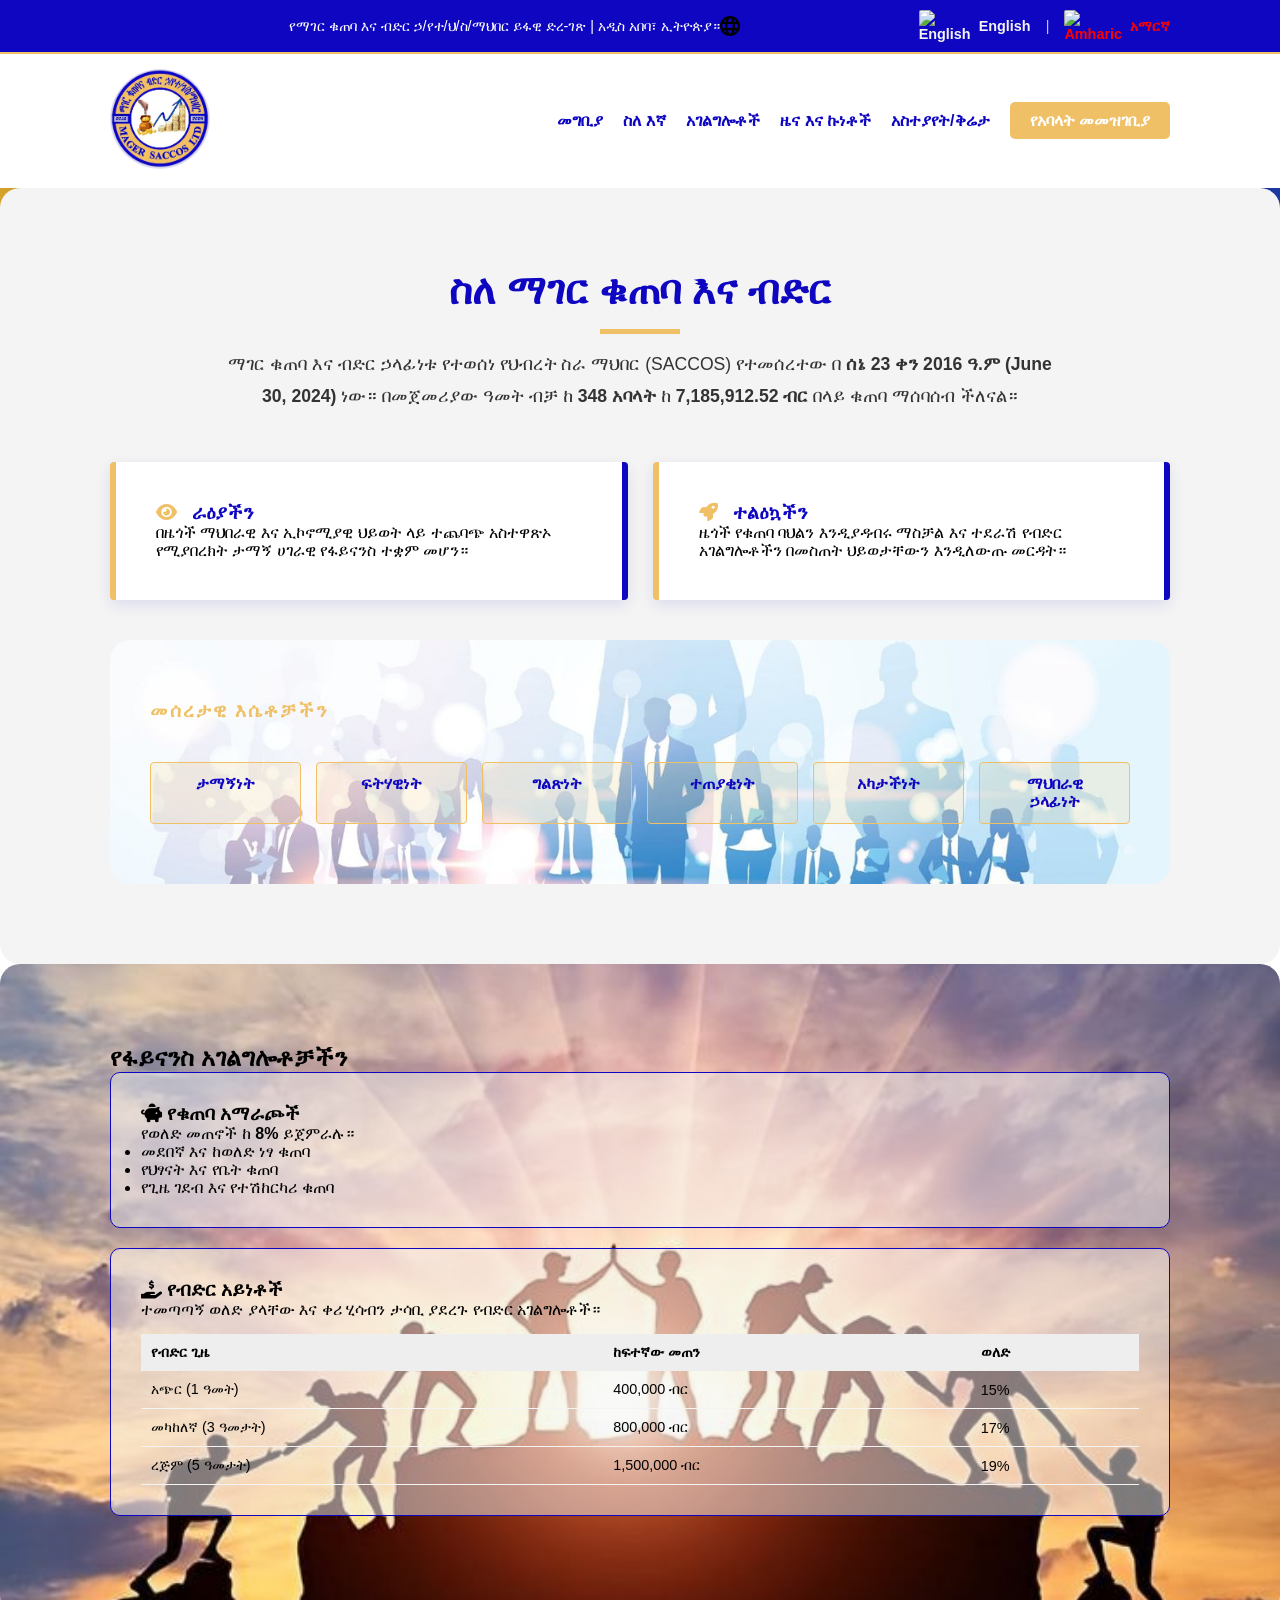
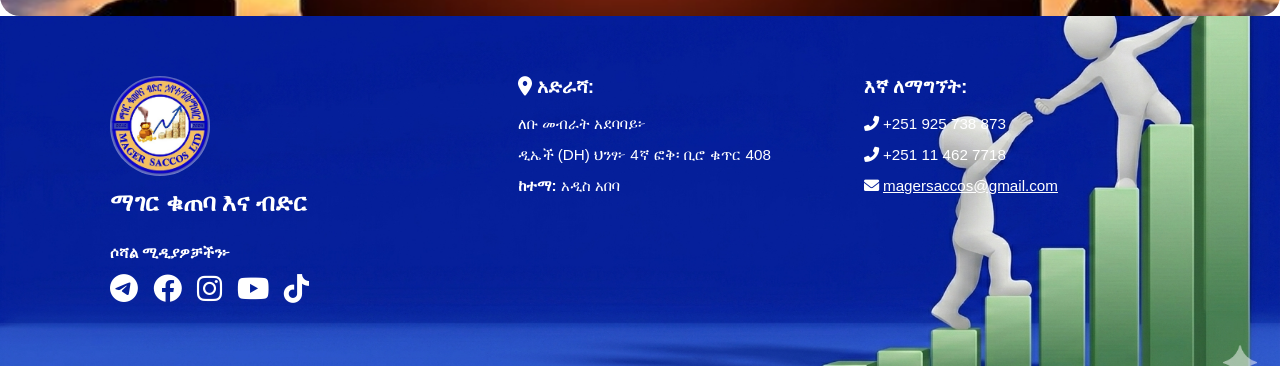
==== about-am.html @ b5c6ce83 "Add Amharic pages and language switcher Add localized Amharic site pages (index-am.html, about-am.ht" ====
<!DOCTYPE html>
<html lang="am" dir="ltr">
<head>
    <meta charset="UTF-8">
    <meta name="viewport" content="width=device-width, initial-scale=1.0">
    <title>ማገር ቁጠባ እና ብድር | የፋይናንስ እድገት</title>
    <link rel="stylesheet" href="style.css">
    <link rel="stylesheet" href="about-us.css">
    <link rel="stylesheet" href="https://cdnjs.cloudflare.com/ajax/libs/font-awesome/6.0.0/css/all.min.css">
</head>
<body>

    <header class="top-bar">
        <div class="container flex-between">
            <p id="top-text">የማገር ቁጠባ እና ብድር ኃ/የተ/ህ/ስ/ማህበር ይፋዊ ድረ-ገጽ | አዲስ አበባ፣ ኢትዮጵያ። 
                <svg fill="#000000" width="20px" height="20px" viewBox="0 0 512 512" id="_x30_1" version="1.1" xml:space="preserve" xmlns="http://www.w3.org/2000/svg" xmlns:xlink="http://www.w3.org/1999/xlink">
                    <path d="M256,0C114.615,0,0,114.615,0,256s114.615,256,256,256s256-114.615,256-256S397.385,0,256,0z M418.275,146h-46.667 c-5.365-22.513-12.324-43.213-20.587-61.514c15.786,8.776,30.449,19.797,43.572,32.921C403.463,126.277,411.367,135.854,418.275,146 z M452,256c0,17.108-2.191,33.877-6.414,50h-64.034c1.601-16.172,2.448-32.887,2.448-50s-0.847-33.828-2.448-50h64.034 C449.809,222.123,452,238.892,452,256z M256,452c-5.2,0-21.048-10.221-36.844-41.813c-6.543-13.087-12.158-27.994-16.752-44.187 h107.191c-4.594,16.192-10.208,31.1-16.752,44.187C277.048,441.779,261.2,452,256,452z M190.813,306 c-1.847-16.247-2.813-33.029-2.813-50s0.966-33.753,2.813-50h130.374c1.847,16.247,2.813,33.029,2.813,50s-0.966,33.753-2.813,50 H190.813z M60,256c0-17.108,2.191-33.877,6.414-50h64.034c-1.601,16.172-2.448,32.887-2.448,50s0.847,33.828,2.448,50H66.414 C62.191,289.877,60,273.108,60,256z M256,60c5.2,0,21.048,10.221,36.844,41.813c6.543,13.087,12.158,27.994,16.752,44.187H202.404 c4.594-16.192,10.208-31.1,16.752-44.187C234.952,70.221,250.8,60,256,60z M160.979,84.486c-8.264,18.301-15.222,39-20.587,61.514 H93.725c6.909-10.146,14.812-19.723,23.682-28.593C130.531,104.283,145.193,93.262,160.979,84.486z M93.725,366h46.667 c5.365,22.513,12.324,43.213,20.587,61.514c-15.786-8.776-30.449-19.797-43.572-32.921C108.537,385.723,100.633,376.146,93.725,366z  M351.021,427.514c8.264-18.301,15.222-39,20.587-61.514h46.667c-6.909,10.146-14.812,19.723-23.682,28.593 C381.469,407.717,366.807,418.738,351.021,427.514z"/>
                </svg>
            </p>
            <div class="lang-options">
                <a href="index.html" class="lang-btn" id="lang-en">
                    <img src="https://flagcdn.com/w20/gb.png" alt="English"> English
                </a>
                <span class="divider">|</span>
                <a href="index-am.html" class="lang-btn active" id="lang-am">
                    <img src="https://flagcdn.com/w20/et.png" alt="Amharic"> አማርኛ
                </a>
            </div>
        </div>
    </header>

    <nav class="main-nav">
        <div class="container flex-between">
            <div class="logo-area">
                <div class="logo-circle">
                    <img src="image/logo.png" alt="ማገር ሎጎ" id="Logo">
                </div>
            </div>

            <div class="menu-toggle" id="mobile-menu">
                <span class="bar"></span>
                <span class="bar"></span>
                <span class="bar"></span>
            </div>

            <ul class="nav-links" id="nav-list">
                <li><a href="index-am.html">መግቢያ</a></li>
                <li><a href="about-am.html" class="active">ስለ እኛ</a></li>
                <li><a href="services-am.html">አገልግሎቶች</a></li>
                <li><a href="news-am.html">ዜና እና ኩነቶች</a></li>
                <li><a href="contact-am.html">አስተያየት/ቅሬታ</a></li>
                <li><a href="#" class="btn-member">የአባላት መመዝገቢያ</a></li>
            </ul>
        </div>
    </nav>

    <section id="about" class="about-section">
        <div class="container">
            <h2>ስለ ማገር ቁጠባ እና ብድር</h2>
            <p class="intro-text">
                ማገር ቁጠባ እና ብድር ኃላፊነቱ የተወሰነ የህብረት ስራ ማህበር (SACCOS) የተመሰረተው በ <strong>ሰኔ 23 ቀን 2016 ዓ.ም (June 30, 2024)</strong> ነው። 
                በመጀመሪያው ዓመት ብቻ ከ <strong>348 አባላት</strong> ከ <strong>7,185,912.52 ብር</strong> በላይ ቁጠባ ማሰባሰብ ችለናል።
            </p>

            <div class="mission-vision-grid">
                <div class="card">
                    <h3><i class="fas fa-eye"></i> ራዕያችን</h3>
                    <p>በዜጎች ማህበራዊ እና ኢኮኖሚያዊ ህይወት ላይ ተጨባጭ አስተዋጽኦ የሚያበረክት ታማኝ ሀገራዊ የፋይናንስ ተቋም መሆን።</p>
                </div>
                <div class="card">
                    <h3><i class="fas fa-rocket"></i> ተልዕኳችን</h3>
                    <p>ዜጎች የቁጠባ ባህልን እንዲያዳብሩ ማስቻል እና ተደራሽ የብድር አገልግሎቶችን በመስጠት ህይወታቸውን እንዲለውጡ መርዳት።</p>
                </div>
            </div>

            <div class="values-section" id="value-section">
                <h3>መሰረታዊ እሴቶቻችን</h3>
                <ul class="values-list">
                    <li>ታማኝነት</li>
                    <li>ፍትሃዊነት</li>
                    <li>ግልጽነት</li>
                    <li>ተጠያቂነት</li>
                    <li>አካታችነት</li>
                    <li>ማህበራዊ ኃላፊነት</li>
                </ul>
            </div>
        </div>
    </section>

    <section id="services" class="services-section">
        <div class="container">
            <h2>የፋይናንስ አገልግሎቶቻችን</h2>
            
            <div class="services-grid">
                <div class="service-box">
                    <h3><i class="fas fa-piggy-bank"></i> የቁጠባ አማራጮች</h3>
                    <p>የወለድ መጠኖች ከ <strong>8%</strong> ይጀምራሉ።</p>
                    <ul>
                        <li>መደበኛ እና ከወለድ ነፃ ቁጠባ</li>
                        <li>የህፃናት እና የቤት ቁጠባ</li>
                        <li>የጊዜ ገደብ እና የተሽከርካሪ ቁጠባ</li>
                    </ul>
                </div>

                <div class="service-box">
                    <h3><i class="fas fa-hand-holding-usd"></i> የብድር አይነቶች</h3>
                    <p>ተመጣጣኝ ወለድ ያላቸው እና ቀሪ ሂሳብን ታሳቢ ያደረጉ የብድር አገልግሎቶች።</p>
                    <table class="data-table">
                        <thead>
                            <tr>
                                <th>የብድር ጊዜ</th>
                                <th>ከፍተኛው መጠን</th>
                                <th>ወለድ</th>
                            </tr>
                        </thead>
                        <tbody>
                            <tr>
                                <td>አጭር (1 ዓመት)</td>
                                <td>400,000 ብር</td>
                                <td>15%</td>
                            </tr>
                            <tr>
                                <td>መካከለኛ (3 ዓመታት)</td>
                                <td>800,000 ብር</td>
                                <td>17%</td>
                            </tr>
                            <tr>
                                <td>ረጅም (5 ዓመታት)</td>
                                <td>1,500,000 ብር</td>
                                <td>19%</td>
                            </tr>
                        </tbody>
                    </table>
                </div>
            </div>
        </div>
    </section>

    <footer>
        <div class="container footer-grid">
            <div class="footer-col">
                <div class="footer-logo">
                    <img src="image/logo.png" alt="ማገር ሎጎ" id="Logo">
                    <h2>ማገር ቁጠባ እና ብድር</h2>
                </div>
                <div class="social-section">
                    <p>ሶሻል ሚዲያዎቻችን፦</p>
                    <div class="social-icons">
                        <a href="https://t.me/+VxXQ9yYb3TE3YzY0" target="_blank"><i class="fab fa-telegram"></i></a>
                        <a href="https://www.facebook.com/profile.php?id=61562286540278" target="_blank"><i class="fab fa-facebook"></i></a>
                        <a href="https://www.instagram.com/magersaccos?igsh=YnloejNraW9odzdj" target="_blank"><i class="fab fa-instagram"></i></a>
                        <a href="https://www.youtube.com/@MagerSaccos" target="_blank"><i class="fab fa-youtube"></i></a>
                        <a href="https://www.tiktok.com/@magersaccos" target="_blank"><i class="fab fa-tiktok"></i></a>
                    </div>
                </div>
            </div>

            <div class="footer-col">
                <h3><i class="fas fa-map-marker-alt"></i> አድራሻ:</h3>
                <p>ለቡ መብራት አደባባይ፦</p>
                <p>ዲኤች (DH) ህንፃ፦ 4ኛ ፎቅ፡ ቢሮ ቁጥር 408</p>
                <p><strong>ከተማ:</strong> አዲስ አበባ</p>
            </div>

            <div class="footer-col">
                <h3>እኛ ለማግኘት:</h3>
                <p><i class="fas fa-phone-alt"></i><a href="tel:+251925738873" style="text-decoration: none;"> +251 925 738 873</a></p>
                <p><i class="fas fa-phone-alt"></i> <a href="tel:+251114627718" style="text-decoration: none;"> +251 11 462 7718</a></p>
                <p><i class="fas fa-envelope"></i> <a href="mailto:magersaccos@gmail.com" target="_blank">magersaccos@gmail.com</a></p>
            </div>
        </div>
    </footer>
    <script src="script.js"></script>
</body>
</html>
---- style.css ----
:root {
    --primary-blue: #0e06c1 ;
    --accent-gold: #f0c067 ;
    --light-bg: #f4f4f4;
    --text-dark: #333;
}

* {
    margin: 0;
    padding: 0;
    box-sizing: border-box;
    font-family: 'Segoe UI', Tahoma, Geneva, Verdana, sans-serif;
}
#top-text {
    font-size: 0.9rem;
    color: white;
    align-items: center;
    justify-content: center;
    display: flex;
    width: 100%;
}
.language-switcher {
    background-color:var(--primary-blue); /* Light background to stay subtle */
    padding: 0;
    border-bottom: 2px solid var(--primary-blue);
}

.lang-options {
    display: flex;
    justify-content: flex-end; /* Keeps it on the top right */
    align-items: center;
    gap: 15px;
}

.lang-btn {
    text-decoration: none;
    color: var(--light-bg);
    font-weight: 800; /* Extra bold as requested */
    font-size: 0.9rem;
    display: flex;
    align-items: center;
    gap: 8px;
    transition: color 0.3s ease;
}

.lang-btn img {
    border-radius: 2px;
}

.lang-btn:hover {
    color: var(--accent-gold);
}

.lang-btn.active {
    color: red; /* Highlight the current language */);
    pointer-events: none; /* Disable clicking the current language */
}

.divider {
    color: #ccc;
    font-weight: 400;
}

/* Mobile responsive - center it on small screens */
@media (max-width: 768px) {
    .lang-options {
        justify-content: center;
    }
}
#Logo {
    width: 100px;
    height: 100px;
    object-fit: cover;
    border-radius: 50%;
}
.container {
    max-width: 1100px;
    margin: 0 auto;
    padding: 0 20px;
}

.flex-between {
    display: flex;
    justify-content: space-between;
    align-items: center;
}

/* Top Bar */
.top-bar {
    background-color: var(--primary-blue);
    color: white;
    padding: 10px 0;
    font-size: 0.9rem;
    border-bottom: 2px solid var(--accent-gold);
    width: 100%;
}

/* Navigation */
.main-nav {
    background: white;
    padding: 15px 0;
    position: relative;
}

.nav-links {
    display: flex;
    list-style: none;
    align-items: center;
}

.nav-links li {
    margin-left: 20px;
}

.nav-links a {
    text-decoration: none;
    color: var(--primary-blue);
    font-weight: 600;
}
.nav-links a:hover {
    color: var(--accent-gold);
    border-bottom: 2px solid var(--accent-gold);
}

.btn-member {
    background-color: var(--accent-gold);
    padding: 10px 20px;
    border-radius: 5px;
    color: white !important;
}
/* Mobile Menu Toggle Styling */
.menu-toggle {
    display: none; /* Hidden on desktop */
    flex-direction: column;
    cursor: pointer;
}

.bar {
    width: 25px;
    height: 3px;
    background-color: var(--primary-blue);
    margin: 3px 0;
    transition: 0.4s;
}

/* Mobile Responsive Styles (Phones/Tablets) */
@media screen and (max-width: 768px) {
    .menu-toggle {
        display: flex;
        z-index: 100;
    }

    .nav-links {
        position: absolute;
        top: 100%;
        right: -100%; /* Hidden off-screen by default */
        flex-direction: column;
        background: white;
        width: 100%;
        text-align: center;
        transition: 0.3s;
        box-shadow: 0 10px 10px rgba(0,0,0,0.1);
        padding: 20px 0;
    }

    .nav-links.active {
        right: 0; /* Slide in when active */
    }

    .nav-links li {
        margin: 15px 0;
    }
}


.hero {
    background:
                url("image/top-header\ img.jpg");
    background-size: cover;
    background-position: center;
    padding: 100px 0;
}

.hero-content h1 {
    font-size: 2.5rem;
    color: var(--accent-gold);
    margin-bottom: 20px;
}

.hero-content h1 span {
    color: var(--primary-blue);
}

/* Common Buttons */
.btn-primary {
    display: inline-block;
    background-color: var(--primary-blue);
    color: white;
    padding: 12px 25px;
    text-decoration: none;
    border-radius: 5px;
    font-weight: bold;
    margin-top: 15px;
}

/* Main Grid */
.content-grid {
    display: grid;
    grid-template-columns: 1fr 1fr;
    gap: 50px;
    padding: 60px 20px;
}

.content-left h2, .content-right h2 {
    color: black;
    margin-bottom: 20px;
    border-bottom: 2px solid var(--accent-gold);
    display: inline-block;
}

.content-left p, .content-left ul {
    margin-bottom: 20px;
    line-height: 1.6;
    color: #555;
}

/* Service Items */
.service-item {
    display: flex;
    margin-bottom: 25px;
}

.service-item i {
    font-size: 2rem;
    color: var(--primary-blue);
    margin-right: 20px;
}

.service-item h4 {
    color: var(--primary-blue);
    margin-bottom: 5px;
}

/* Footer */
footer {
    background-image: url(image/desktop-fotter-img.png); /* The specific royal blue from your image */
    background-size: cover; /* Ensures the image covers the entire footer area */
    background-position: center; /* Centers the image */
    background-repeat: no-repeat;
    color: white;
    padding: 60px 0;
    font-size: 0.95rem;
}

.footer-grid {
    display: grid;
    grid-template-columns: 1.2fr 1fr 1fr; /* Adjusts column widths */
    gap: 40px;
    align-items: start;
}

/* Brand & Logo Section */
.footer-logo img {
    width: 100px; /* Adjust based on your logo size */
    margin-bottom: 10px;
}

.footer-logo h2 {
    font-size: 1.5rem;
    margin-bottom: 25px;
    font-weight: bold;
}

/* Social Icons */
.social-section p {
    margin-bottom: 10px;
    font-weight: bold;
}

.social-icons {
    display: flex;
    gap: 15px;
}

.social-icons a {
    color: white;
    font-size: 1.8rem; /* Large icons like the image */
    text-decoration: none;
    transition: transform 0.2s;
}

.social-icons a:hover {
    transform: scale(1.1);
    color: #d4a017;
}

/* General Column Styling */
.footer-col h3 {
    margin-bottom: 15px;
    font-size: 1.2rem;
    font-weight: bold;
}

.footer-col p {
    margin-bottom: 8px;
    line-height: 1.5;
}

.footer-col a {
    color: white;
    text-decoration: underline;
}

/* Responsive Footer */
@media (max-width: 768px) {
    .footer-grid {
        grid-template-columns: 1fr; /* Stack columns on mobile */
        text-align: center;
    }
    
    .social-icons {
        justify-content: center;
    }
}
---- about-us.css ----
:root {
    --primary-blue: #0e06c1;
    --accent-gold: #f0c067;
    --light-bg: #f4f4f4;
    --text-dark: #333;
}

body {
    background-image: url(image/test2.png);
    background-size: cover;
    background-attachment: fixed;
    background-position: center;
    font-weight: 500;
}

/* Section Containers */
.about-section, 
.services-section {
    padding: 80px 0;
    background: var(--light-bg);
    border-radius: 20px;
}

#services {
    background-image: url(image/test3.jfif);
    background-size: cover;
    background-position: center;
}

/* Typography & Headings */
.about-section h2 {
    text-align: center;
    color: var(--primary-blue);
    font-size: 2.5rem;
    font-weight: 800;
}

.about-section h2::after {
    content: '';
    display: block;
    width: 80px;
    height: 5px;
    background: var(--accent-gold);
    margin: 15px auto;
}

.intro-text {
    font-size: 1.1rem;
    line-height: 1.8;
    color: var(--text-dark);
    text-align: center;
    max-width: 850px;
    margin: 0 auto 50px;
}

/* Mission & Vision Grid */
.mission-vision-grid {
    display: grid;
    grid-template-columns: 1fr 1fr;
    gap: 25px;
    margin-bottom: 40px;
}

.card {
    background: white;
    padding: 40px;
    border-right: 6px solid var(--primary-blue);
    border-left: 6px solid var(--accent-gold);
    border-radius: 4px;
    box-shadow: 0 5px 15px rgba(14, 6, 193, 0.1);
}

.card h3 {
    color: var(--primary-blue);
}

.card i {
    color: var(--accent-gold);
    margin-right: 10px;
}

/* Values Section */
#value-section {
    background-image: url(image/top-header\ img.jpg);
    background-size: cover;
    background-position: center;
    padding: 60px 40px;
    border-radius: 20px;
    color: white;
}

.values-section {
    background: var(--primary-blue);
    padding: 60px 40px;
    border-radius: 20px;
    color: var(--primary-blue);
    margin-top: 40px;
}

.values-section h3 {
    color: var(--accent-gold);
    text-transform: uppercase;
    letter-spacing: 2px;
    margin-bottom: 40px;
}

.values-list {
    display: grid;
    grid-template-columns: repeat(auto-fit, minmax(150px, 1fr));
    list-style: none;
    gap: 15px;
    text-align: center;
    margin-top: 20px;
}

.values-list li {
    background: rgba(240, 192, 103, 0.15);
    border: 1px solid var(--accent-gold);
    color: var(--primary-blue);
    text-decoration: solid;
    padding: 12px 25px;
    border-radius: 4px;
    font-weight: 600;
}

.values-list li:hover {
    background: var(--accent-gold);
    color: var(--brand-blue);
}

/* Service Boxes & Tables */
.service-box {
    /* Use rgba: (red, green, blue, alpha) */
    /* 244, 244, 244 is the RGB for your --light-bg (#f4f4f4) */
    background: rgba(244, 244, 244, 0.5); 
    
    /* Remove the old opacity property entirely */
    /* opacity: 0.5; <--- REMOVE THIS */
    
    border: 1px solid var(--primary-blue);
    padding: 30px;
    border-radius: 10px;
    transition: transform 0.3s ease;
    margin-bottom: 20px;
}

.data-table {
    width: 100%;
    border-collapse: collapse;
    margin-top: 15px;
    font-size: 0.9rem;
}

.data-table th {
    background: #eee;
    text-align: left;
    padding: 10px;
}

.data-table td {
    padding: 10px;
    border-bottom: 1px solid var(--light-bg);
}

/* Stats Counter */
.stat-item h4 {
    color: var(--primary-blue);
    font-weight: 800;
}

.stat-item p {
    color: black;
    border-top: 2px solid var(--primary-blue);
    display: inline-block;
    padding-top: 5px;
}
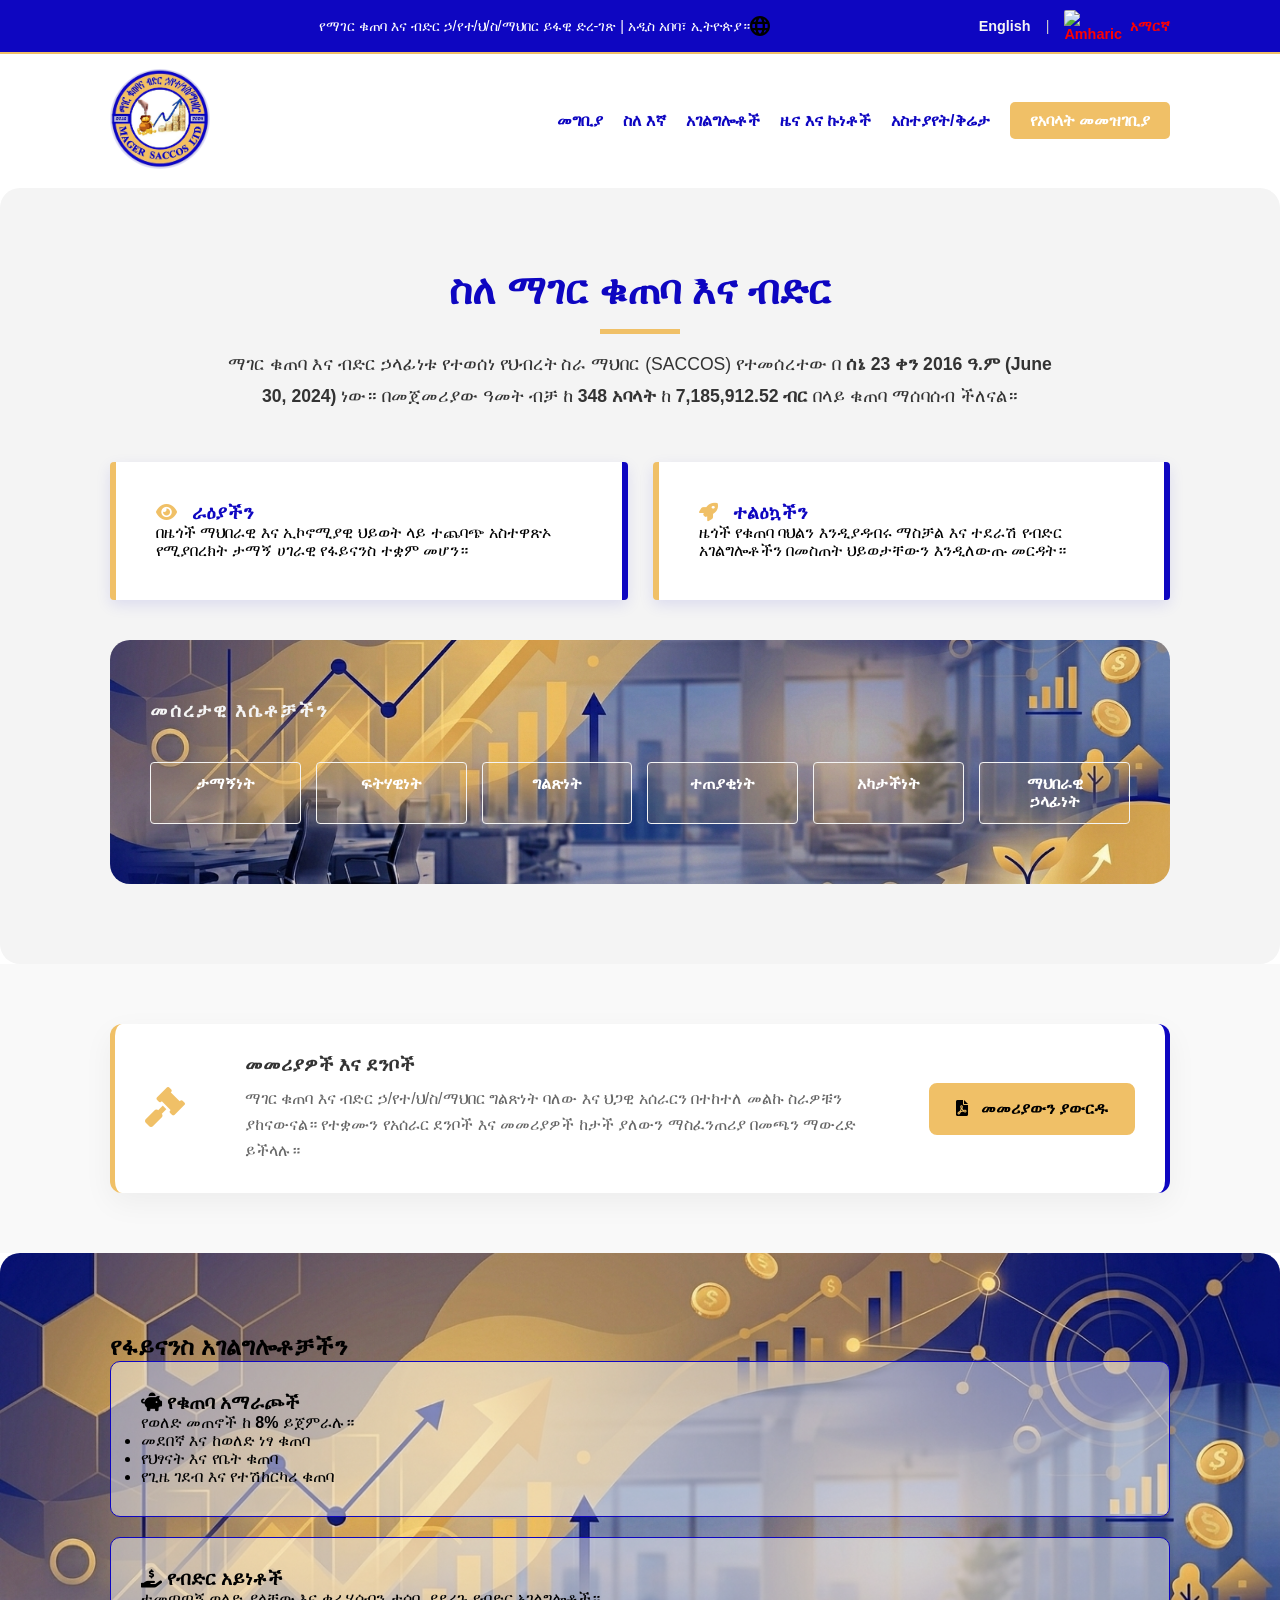
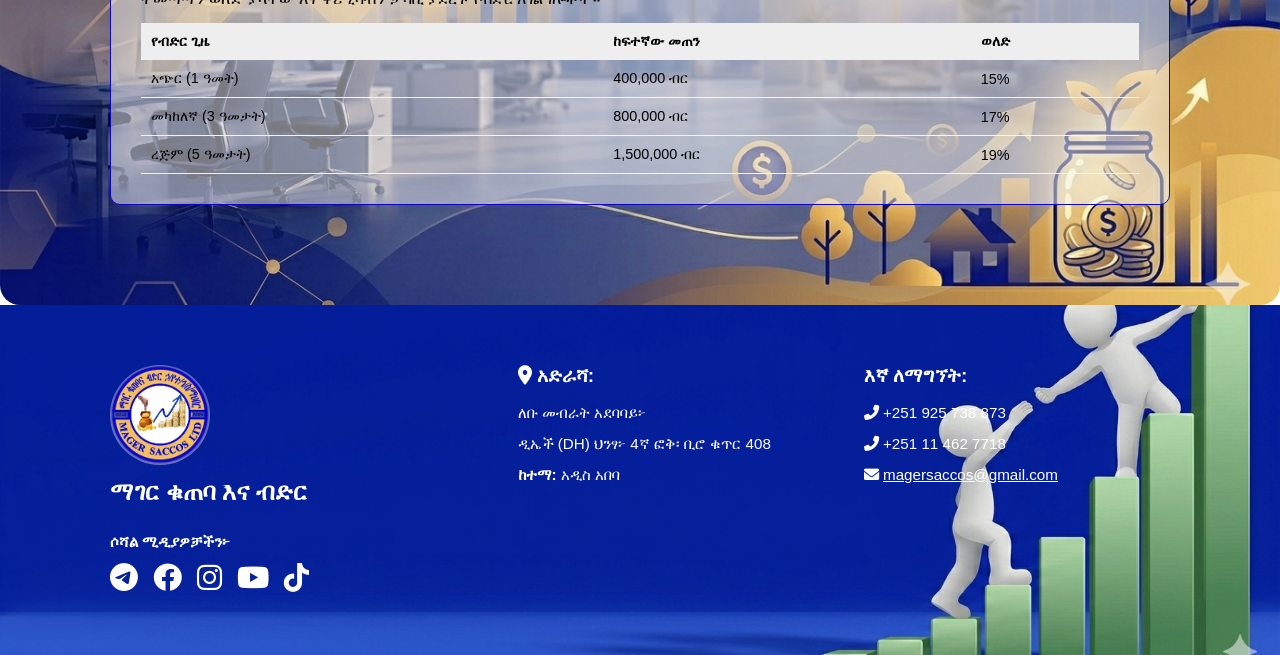
==== commit 6614a928: "Add governance section and gallery features Introduce a Governance/Regulations section across About " ====
--- a/about-am.html
+++ b/about-am.html
@@ -19,7 +19,7 @@
             </p>
             <div class="lang-options">
                 <a href="index.html" class="lang-btn" id="lang-en">
-                    <img src="https://flagcdn.com/w20/gb.png" alt="English"> English
+                     English
                 </a>
                 <span class="divider">|</span>
                 <a href="index-am.html" class="lang-btn active" id="lang-am">
@@ -86,7 +86,24 @@
             </div>
         </div>
     </section>
-
+    <section class="governance-section">
+    <div class="container">
+        <div class="governance-card">
+            <div class="gov-icon">
+                <i class="fas fa-gavel"></i>
+            </div>
+            <div class="gov-text">
+                <h3>መመሪያዎች እና ደንቦች</h3>
+                <p>ማገር ቁጠባ እና ብድር ኃ/የተ/ህ/ስ/ማህበር ግልጽነት ባለው እና ህጋዊ አሰራርን በተከተለ መልኩ ስራዎቹን ያከናውናል። የተቋሙን የአሰራር ደንቦች እና መመሪያዎች ከታች ያለውን ማስፈንጠሪያ በመጫን ማውረድ ይችላሉ።</p>
+            </div>
+            <div class="gov-action">
+                <a href="assets/ማገር መተዳደሪያ ደንብ.docx" class="download-btn" download>
+                    <i class="fas fa-file-pdf"></i> መመሪያውን ያውርዱ
+                </a>
+            </div>
+        </div>
+    </div>
+</section>
     <section id="services" class="services-section">
         <div class="container">
             <h2>የፋይናንስ አገልግሎቶቻችን</h2>
@@ -170,6 +187,7 @@
             </div>
         </div>
     </footer>
+    <script src="about-us.js"></script>
     <script src="script.js"></script>
 </body>
 </html>
--- a/style.css
+++ b/style.css
@@ -62,9 +62,66 @@
 }
 
 /* Mobile responsive - center it on small screens */
-@media (max-width: 768px) {
-    .lang-options {
-        justify-content: center;
+/* Mobile Responsive Styles (Phones/Tablets) */
+@media screen and (max-width: 768px) {
+    body{
+        max-width: 100%;
+        overflow-x: hidden;
+    }
+    
+    header svg{
+        display: none;
+    }
+    .menu-toggle {
+        display: flex;
+        z-index: 1001; /* Ensure toggle stays above the menu */
+    }
+
+    .nav-links {
+        position: fixed; /* Changed from absolute to fixed for better stability */
+        top: 0;
+        right: -100%; /* Hidden off-screen */
+        flex-direction: column;
+        background: white;
+        width: 70%; /* Menu takes up 70% of the screen */
+        height: 100vh; /* Full height */
+        text-align: left;
+        padding: 80px 30px; /* Space for the logo/toggle area */
+        transition: 0.4s cubic-bezier(0.175, 0.885, 0.32, 1.275);
+        box-shadow: -10px 0 20px rgba(0,0,0,0.1);
+        z-index: 1000;
+    }
+
+    .nav-links.active {
+        right: 0; /* Slide in */
+    }
+
+    .nav-links li {
+        margin: 20px 0;
+        width: 100%;
+    }
+
+    .nav-links li a {
+        font-size: 1.2rem;
+        display: block;
+    }
+
+    /* Animation for the Hamburger to "X" */
+    .menu-toggle.open .bar:nth-child(1) {
+        transform: rotate(-45deg) translate(-5px, 6px);
+    }
+    .menu-toggle.open .bar:nth-child(2) {
+        opacity: 0;
+    }
+    .menu-toggle.open .bar:nth-child(3) {
+        transform: rotate(45deg) translate(-5px, -6px);
+    }
+    footer{
+        background-image: url(image/footer-img.png); /* Mobile-specific footer image */
+        background-size: cover;
+        background-repeat: no-repeat;
+        background-position: center;
+        padding: 40px 0;
     }
 }
 #Logo {
@@ -99,7 +156,9 @@
 .main-nav {
     background: white;
     padding: 15px 0;
-    position: relative;
+    position:relative;
+    top: 0;
+    z-index: 100;
 }
 
 .nav-links {
@@ -240,7 +299,41 @@
     color: var(--primary-blue);
     margin-bottom: 5px;
 }
-
+/* Mobile Responsive for Content Grid */
+@media screen and (max-width: 768px) {
+    .content-grid {
+        grid-template-columns: 1fr; /* Stacks the left and right content vertically */
+        gap: 30px; /* Reduces gap for mobile screens */
+        padding: 40px 20px; /* Slightly less padding for smaller screens */
+    }
+
+    .content-left, .content-right {
+        text-align: center; /* Optional: Centers text for a cleaner mobile look */
+    }
+
+    .content-left h2, .content-right h2 {
+        font-size: 1.5rem; /* Scales down the title size */
+    }
+
+    .service-item {
+        flex-direction: column; /* Stacks the icon on top of the text */
+        align-items: center;
+        text-align: center;
+    }
+
+    .service-item i {
+        margin-right: 0;
+        margin-bottom: 10px; /* Space between icon and heading */
+    }
+}
+@media screen and (max-width: 768px) {
+    .hero {
+        padding: 60px 0; /* Shorter hero section for mobile */
+    }
+    .hero-content h1 {
+        font-size: 1.8rem; /* Smaller heading so it doesn't wrap awkwardly */
+    }
+}
 /* Footer */
 footer {
     background-image: url(image/desktop-fotter-img.png); /* The specific royal blue from your image */
--- a/about-us.css
+++ b/about-us.css
@@ -6,10 +6,7 @@
 }
 
 body {
-    background-image: url(image/test2.png);
-    background-size: cover;
-    background-attachment: fixed;
-    background-position: center;
+    font-family: 'Segoe UI', Tahoma, Geneva, Verdana, sans-serif;
     font-weight: 500;
 }
 
@@ -22,7 +19,7 @@
 }
 
 #services {
-    background-image: url(image/test3.jfif);
+    background-image: url(image/test4.png);
     background-size: cover;
     background-position: center;
 }
@@ -81,7 +78,7 @@
 
 /* Values Section */
 #value-section {
-    background-image: url(image/top-header\ img.jpg);
+    background-image: url(image/test4.png);
     background-size: cover;
     background-position: center;
     padding: 60px 40px;
@@ -93,12 +90,12 @@
     background: var(--primary-blue);
     padding: 60px 40px;
     border-radius: 20px;
-    color: var(--primary-blue);
+    color:var(--primary-blue);
     margin-top: 40px;
 }
 
 .values-section h3 {
-    color: var(--accent-gold);
+    color: var(--light-bg);
     text-transform: uppercase;
     letter-spacing: 2px;
     margin-bottom: 40px;
@@ -115,8 +112,8 @@
 
 .values-list li {
     background: rgba(240, 192, 103, 0.15);
-    border: 1px solid var(--accent-gold);
-    color: var(--primary-blue);
+    border: 1px solid var(--light-bg);
+    color: white;
     text-decoration: solid;
     padding: 12px 25px;
     border-radius: 4px;
@@ -173,4 +170,77 @@
     border-top: 2px solid var(--primary-blue);
     display: inline-block;
     padding-top: 5px;
+}
+/* Governance Section Styles */
+.governance-section {
+    padding: 60px 0;
+    background-color: #f9f9f9; /* Light grey to distinguish the section */
+}
+
+.governance-card {
+    display: flex;
+    align-items: center;
+    justify-content: space-between;
+    background: #fff;
+    padding: 30px;
+    border-radius: 12px;
+    box-shadow: 0 10px 30px rgba(0, 0, 0, 0.05);
+    border-left: 5px solid #f0c067; /* Matches your brand color */
+    border-right: 5px solid #0e06c1; /* Matches your brand color */
+}
+
+.gov-icon {
+    font-size: 40px;
+    color: #f0c067;
+    flex: 0 0 80px;
+}
+
+.gov-text {
+    flex: 1;
+    padding: 0 20px;
+}
+
+.gov-text h3 {
+    margin-bottom: 10px;
+    color: #333;
+}
+
+.gov-text p {
+    color: #666;
+    line-height: 1.6;
+}
+
+.download-btn {
+    display: inline-block;
+    background-color: #f0c067;
+    color: #000;
+    padding: 15px 25px;
+    border-radius: 8px;
+    text-decoration: none;
+    font-weight: bold;
+    transition: all 0.3s ease;
+    border: 2px solid #f0c067;
+}
+
+.download-btn:hover {
+    background-color: var(--primary-blue);
+    color: #f0c067;
+}
+
+.download-btn i {
+    margin-right: 8px;
+}
+
+/* Responsive adjustment */
+@media (max-width: 768px) {
+    .governance-card {
+        flex-direction: column;
+        text-align: center;
+    }
+    .gov-text {
+        padding: 20px 0;
+    }
+    .gov-icon {
+        flex: none;
+    }
 }
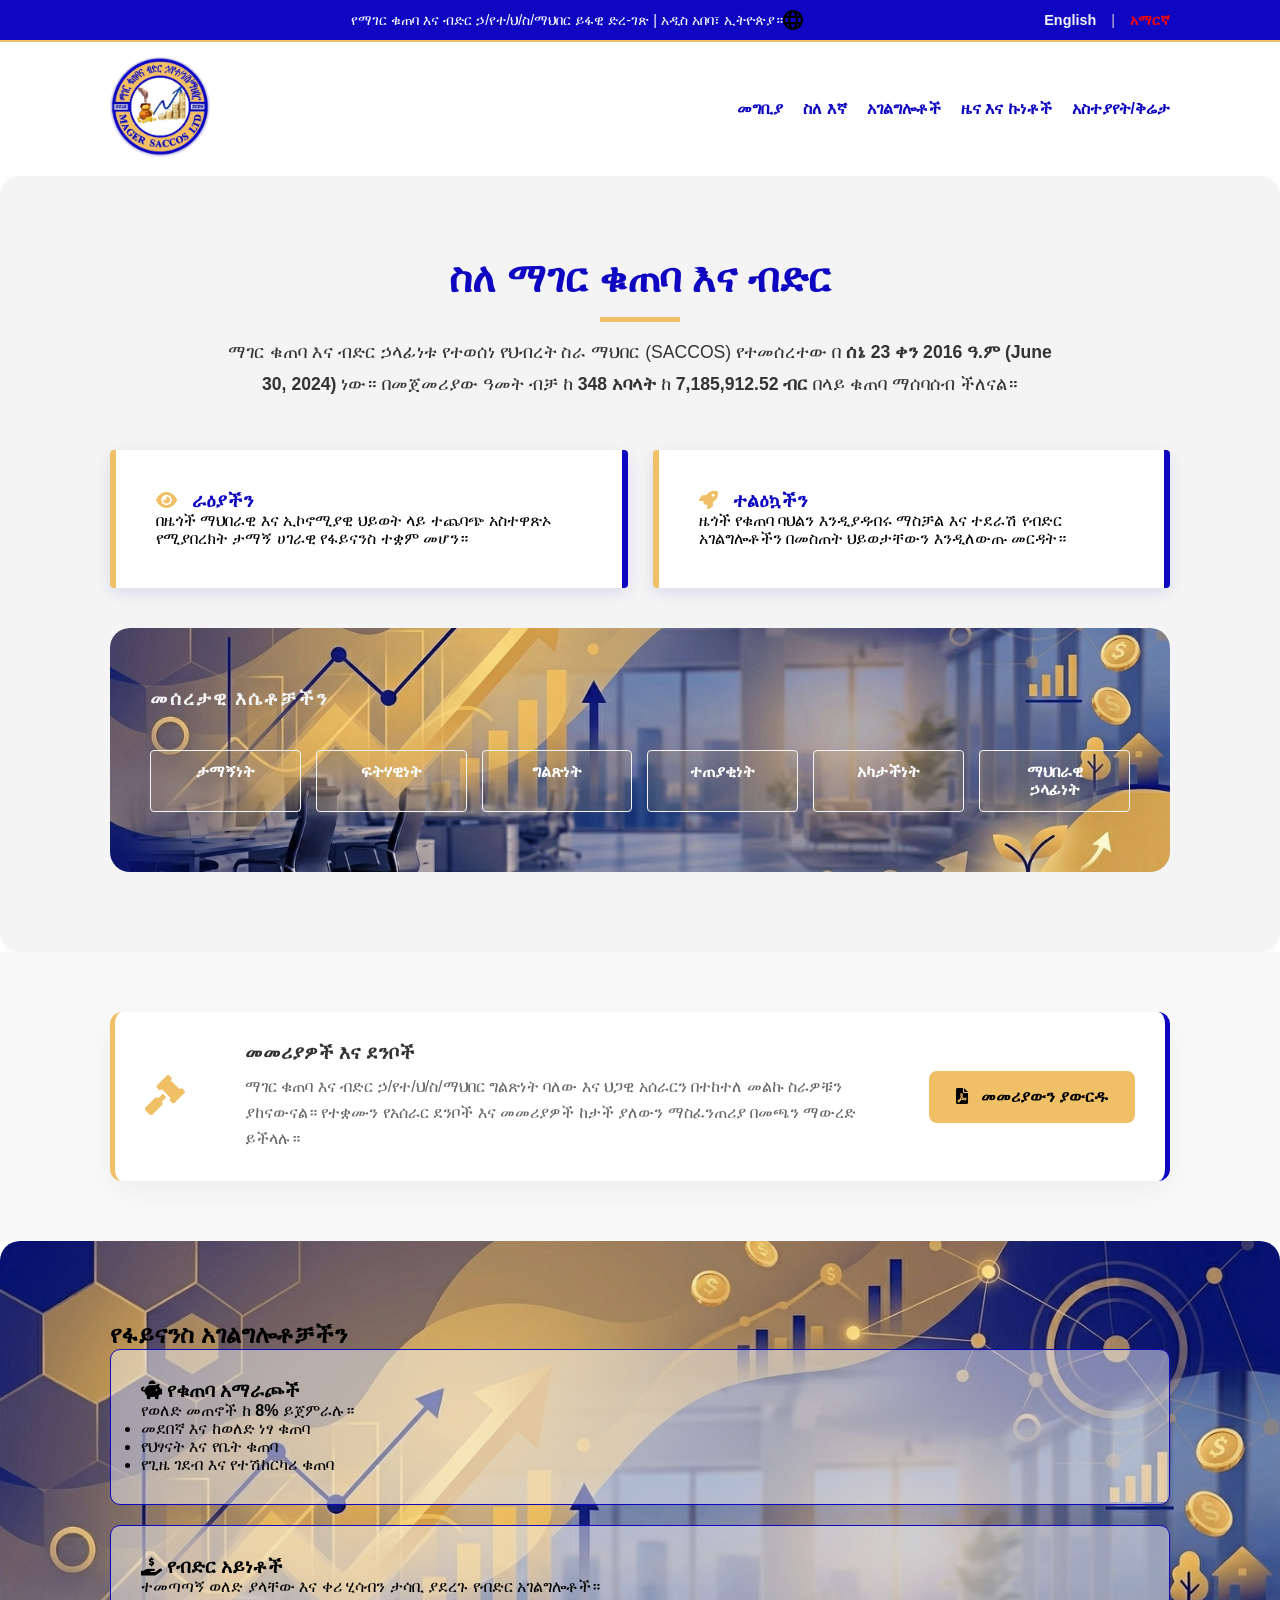
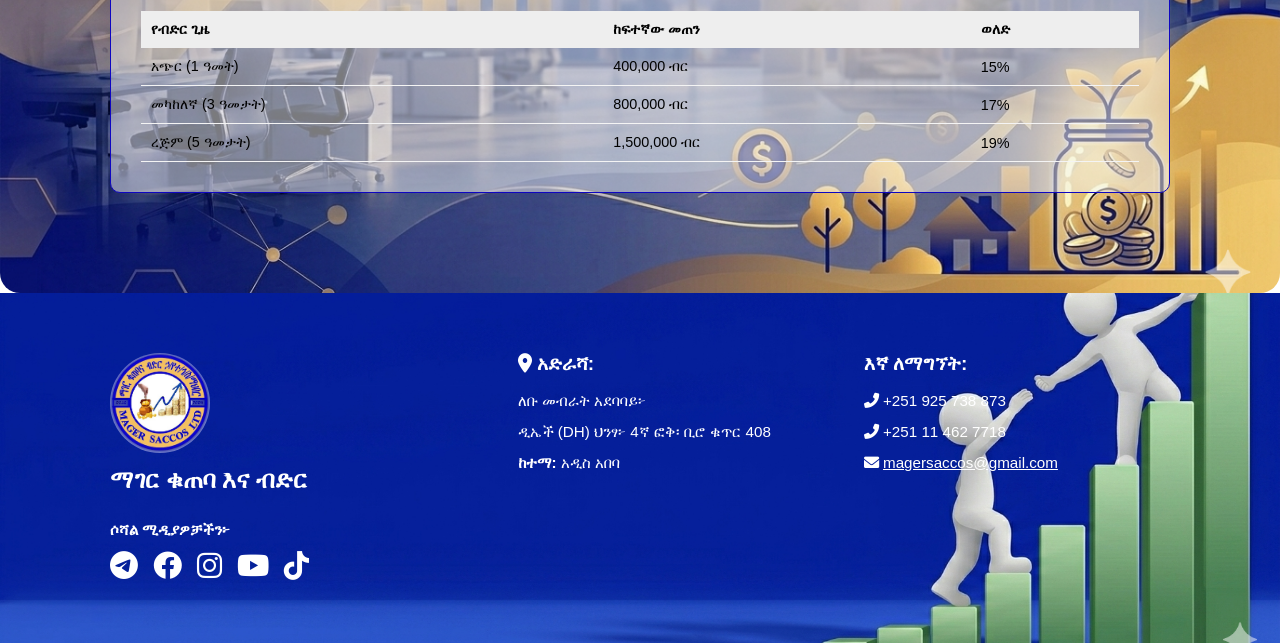
==== commit 9fed8927: "Remove flag icons, hide members, add mailer Removed flag <img> elements from language buttons and co" ====
--- a/about-am.html
+++ b/about-am.html
@@ -23,7 +23,7 @@
                 </a>
                 <span class="divider">|</span>
                 <a href="index-am.html" class="lang-btn active" id="lang-am">
-                    <img src="https://flagcdn.com/w20/et.png" alt="Amharic"> አማርኛ
+                     አማርኛ
                 </a>
             </div>
         </div>
@@ -49,7 +49,7 @@
                 <li><a href="services-am.html">አገልግሎቶች</a></li>
                 <li><a href="news-am.html">ዜና እና ኩነቶች</a></li>
                 <li><a href="contact-am.html">አስተያየት/ቅሬታ</a></li>
-                <li><a href="#" class="btn-member">የአባላት መመዝገቢያ</a></li>
+                <!-- <li><a href="#" class="btn-member">የአባላት መመዝገቢያ</a></li> -->
             </ul>
         </div>
     </nav>
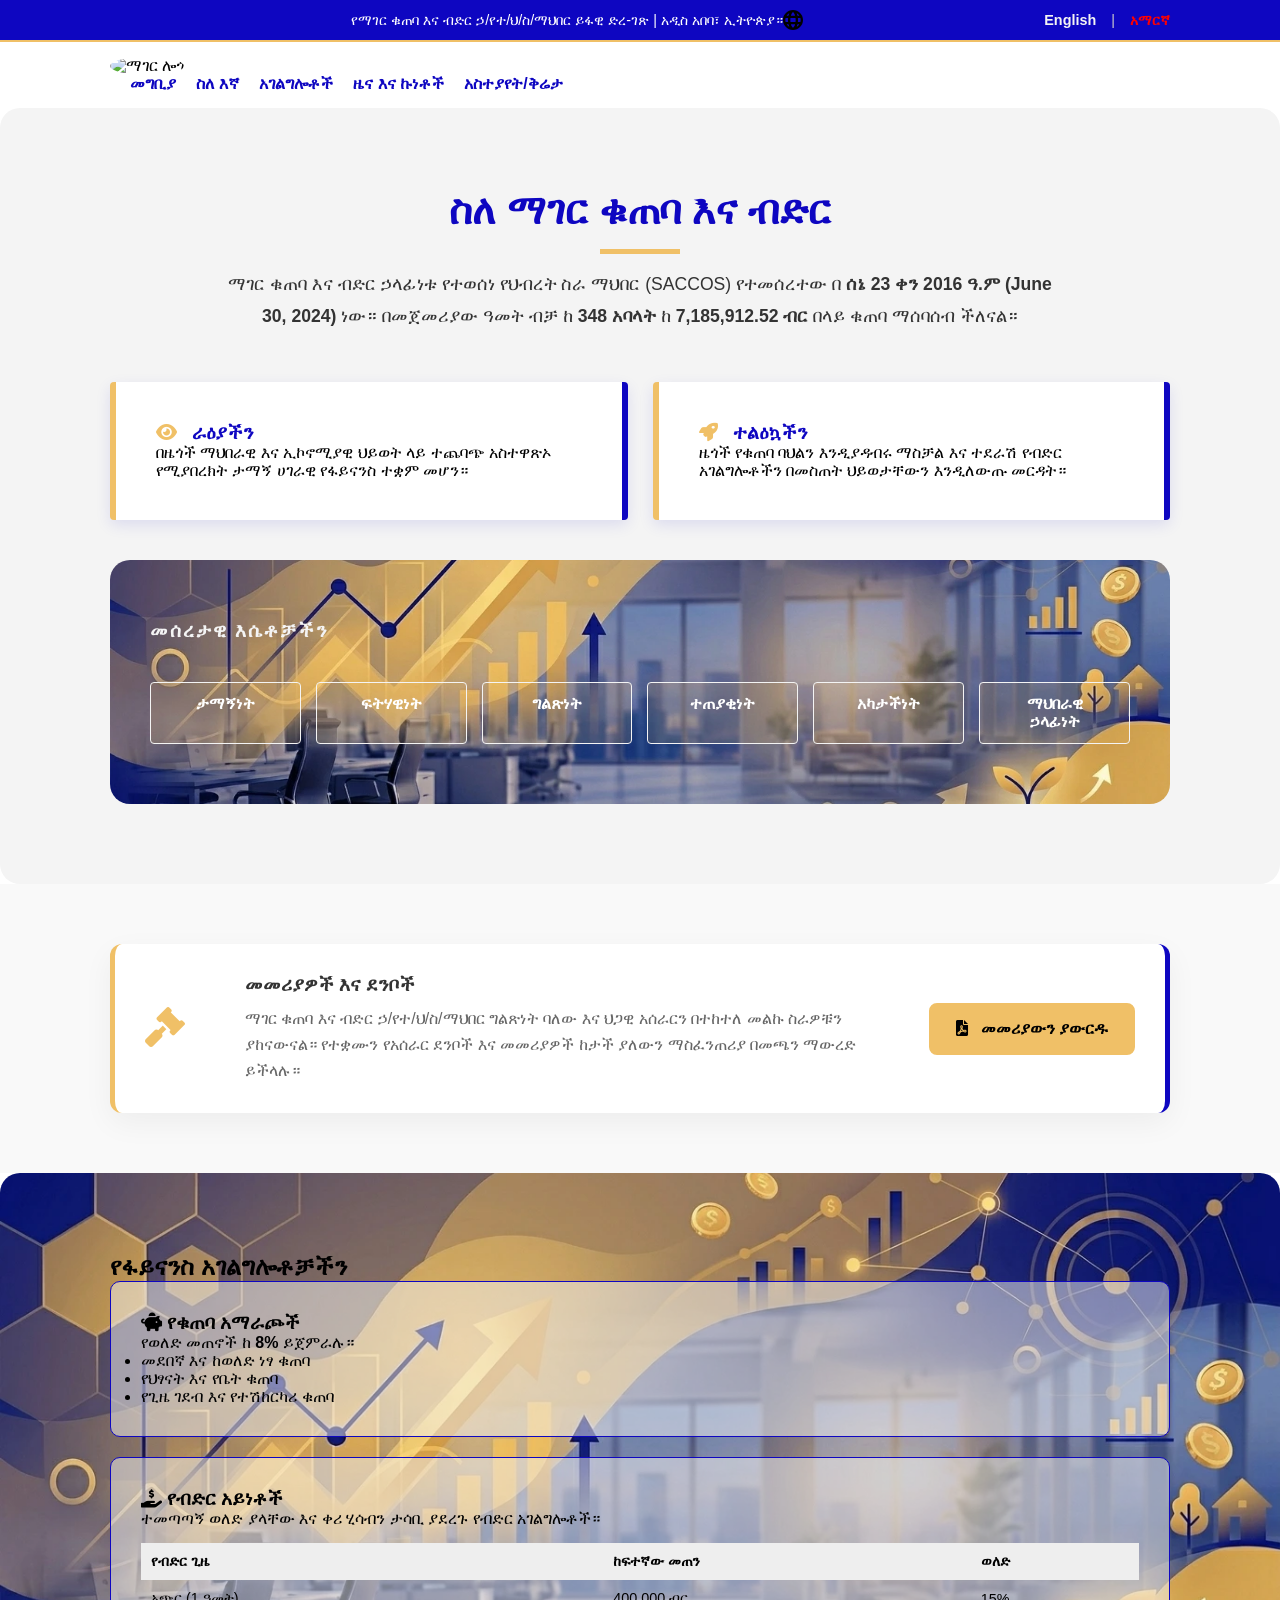
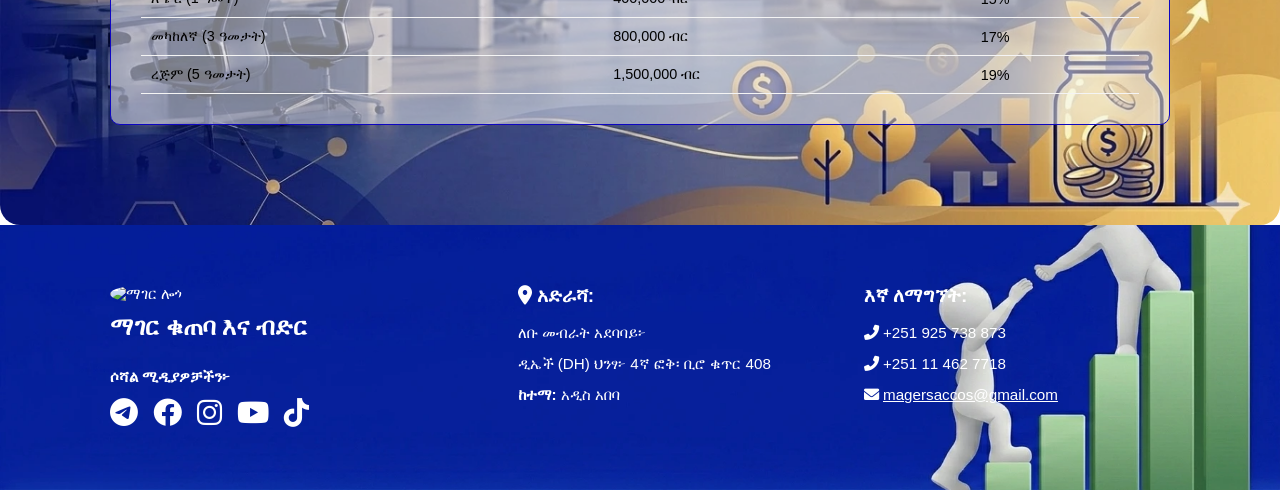
==== commit 7bea1d62: "changing file type for img changing the file type for the image" ====
--- a/about-am.html
+++ b/about-am.html
@@ -3,10 +3,15 @@
 <head>
     <meta charset="UTF-8">
     <meta name="viewport" content="width=device-width, initial-scale=1.0">
+    <meta name="keyword" content="mager">
+    <meta name="keyword" content="magersaccos">
+    <meta http-equiv="X-UA-Compatible" content="IE=edge">
+    <meta property="og:url" content="https://www.magersavingandcreditltd.org" />
     <title>ማገር ቁጠባ እና ብድር | የፋይናንስ እድገት</title>
     <link rel="stylesheet" href="style.css">
     <link rel="stylesheet" href="about-us.css">
     <link rel="stylesheet" href="https://cdnjs.cloudflare.com/ajax/libs/font-awesome/6.0.0/css/all.min.css">
+    <link rel="icon" type="image/x-icon" href="image/icon.webp">
 </head>
 <body>
 
@@ -33,9 +38,7 @@
         <div class="container flex-between">
             <div class="logo-area">
                 <div class="logo-circle">
-                    <img src="image/logo.png" alt="ማገር ሎጎ" id="Logo">
-                </div>
-            </div>
+                <img src="image/logo.webp" alt="ማገር ሎጎ" id="Logo">
 
             <div class="menu-toggle" id="mobile-menu">
                 <span class="bar"></span>
@@ -157,7 +160,7 @@
         <div class="container footer-grid">
             <div class="footer-col">
                 <div class="footer-logo">
-                    <img src="image/logo.png" alt="ማገር ሎጎ" id="Logo">
+                    <img src="image/logo.webp" alt="ማገር ሎጎ" id="Logo">
                     <h2>ማገር ቁጠባ እና ብድር</h2>
                 </div>
                 <div class="social-section">
--- a/style.css
+++ b/style.css
@@ -11,6 +11,80 @@
     box-sizing: border-box;
     font-family: 'Segoe UI', Tahoma, Geneva, Verdana, sans-serif;
 }
+#loader-wrapper {
+    position: fixed;
+    top: 0;
+    left: 0;
+    width: 100%;
+    height: 100%;
+    background: #ffffff; /* Use a clean white or dark navy */
+    display: flex;
+    justify-content: center;
+    align-items: center;
+    z-index: 10000;
+    transition: opacity 0.8s cubic-bezier(0.4, 0, 0.2, 1), visibility 0.8s;
+}
+
+.loader-content {
+    text-align: center;
+    display: flex;
+    flex-direction: column;
+    align-items: center;
+}
+
+/* Logo Pulsing Animation */
+.loader-logo {
+    width: 120px; /* Adjust size */
+    height: auto;
+    margin-bottom: 30px;
+    animation: pulse 2s infinite ease-in-out;
+}
+
+/* Sleek Progress Bar */
+.progress-container {
+    width: 200px;
+    height: 3px;
+    background: #eeeeee;
+    border-radius: 10px;
+    overflow: hidden;
+    position: relative;
+}
+
+.progress-bar {
+    width: 0%;
+    height: 100%;
+    background: linear-gradient(90deg, #1a73e8, #0d47a1); /* Financial Blue Gradients */
+    position: absolute;
+    animation: load-progress 2.5s ease-in-out forwards;
+}
+
+.loader-text {
+    margin-top: 15px;
+    font-family: 'Inter', sans-serif;
+    font-size: 14px;
+    color: #555;
+    letter-spacing: 1px;
+    text-transform: uppercase;
+}
+
+/* Animations */
+@keyframes pulse {
+    0% { transform: scale(0.98); opacity: 0.7; }
+    50% { transform: scale(1.02); opacity: 1; }
+    100% { transform: scale(0.98); opacity: 0.7; }
+}
+
+@keyframes load-progress {
+    0% { width: 0%; }
+    50% { width: 70%; }
+    100% { width: 100%; }
+}
+
+/* Smooth Fade Out */
+.loader-hidden {
+    opacity: 0;
+    visibility: hidden;
+}
 #top-text {
     font-size: 0.9rem;
     color: white;
@@ -52,7 +126,7 @@
 }
 
 .lang-btn.active {
-    color: red; /* Highlight the current language */);
+    color: red; /* Highlight the current language */;
     pointer-events: none; /* Disable clicking the current language */
 }
 
@@ -117,7 +191,7 @@
         transform: rotate(45deg) translate(-5px, -6px);
     }
     footer{
-        background-image: url(image/footer-img.png); /* Mobile-specific footer image */
+        background-image: url(image/footer-img.webp); /* Mobile-specific footer image */
         background-size: cover;
         background-repeat: no-repeat;
         background-position: center;
@@ -204,6 +278,10 @@
 
 /* Mobile Responsive Styles (Phones/Tablets) */
 @media screen and (max-width: 768px) {
+        body{
+            max-width: 100%;
+            overflow-x: hidden;
+        }
     .menu-toggle {
         display: flex;
         z-index: 100;
@@ -234,7 +312,7 @@
 
 .hero {
     background:
-                url("image/top-header\ img.jpg");
+                url("image/top-header\ img.webp");
     background-size: cover;
     background-position: center;
     padding: 100px 0;
@@ -301,6 +379,9 @@
 }
 /* Mobile Responsive for Content Grid */
 @media screen and (max-width: 768px) {
+    html,body{
+        overflow-x: hidden;
+    }
     .content-grid {
         grid-template-columns: 1fr; /* Stacks the left and right content vertically */
         gap: 30px; /* Reduces gap for mobile screens */
@@ -336,7 +417,7 @@
 }
 /* Footer */
 footer {
-    background-image: url(image/desktop-fotter-img.png); /* The specific royal blue from your image */
+    background-image: url(image/desktop-fotter-img.webp); /* The specific royal blue from your image */
     background-size: cover; /* Ensures the image covers the entire footer area */
     background-position: center; /* Centers the image */
     background-repeat: no-repeat;
--- a/about-us.css
+++ b/about-us.css
@@ -8,6 +8,7 @@
 body {
     font-family: 'Segoe UI', Tahoma, Geneva, Verdana, sans-serif;
     font-weight: 500;
+    overflow-x: hidden;
 }
 
 /* Section Containers */
@@ -19,7 +20,7 @@
 }
 
 #services {
-    background-image: url(image/test4.png);
+    background-image: url(image/test4.webp);
     background-size: cover;
     background-position: center;
 }
@@ -78,7 +79,7 @@
 
 /* Values Section */
 #value-section {
-    background-image: url(image/test4.png);
+    background-image: url(image/test4.webp);
     background-size: cover;
     background-position: center;
     padding: 60px 40px;
@@ -233,6 +234,10 @@
 
 /* Responsive adjustment */
 @media (max-width: 768px) {
+    html,body{
+        overflow-x: hidden;
+
+    }
     .governance-card {
         flex-direction: column;
         text-align: center;
@@ -243,4 +248,7 @@
     .gov-icon {
         flex: none;
     }
+    .mission-vision-grid {
+        grid-template-columns: 1fr;
+    }
 }
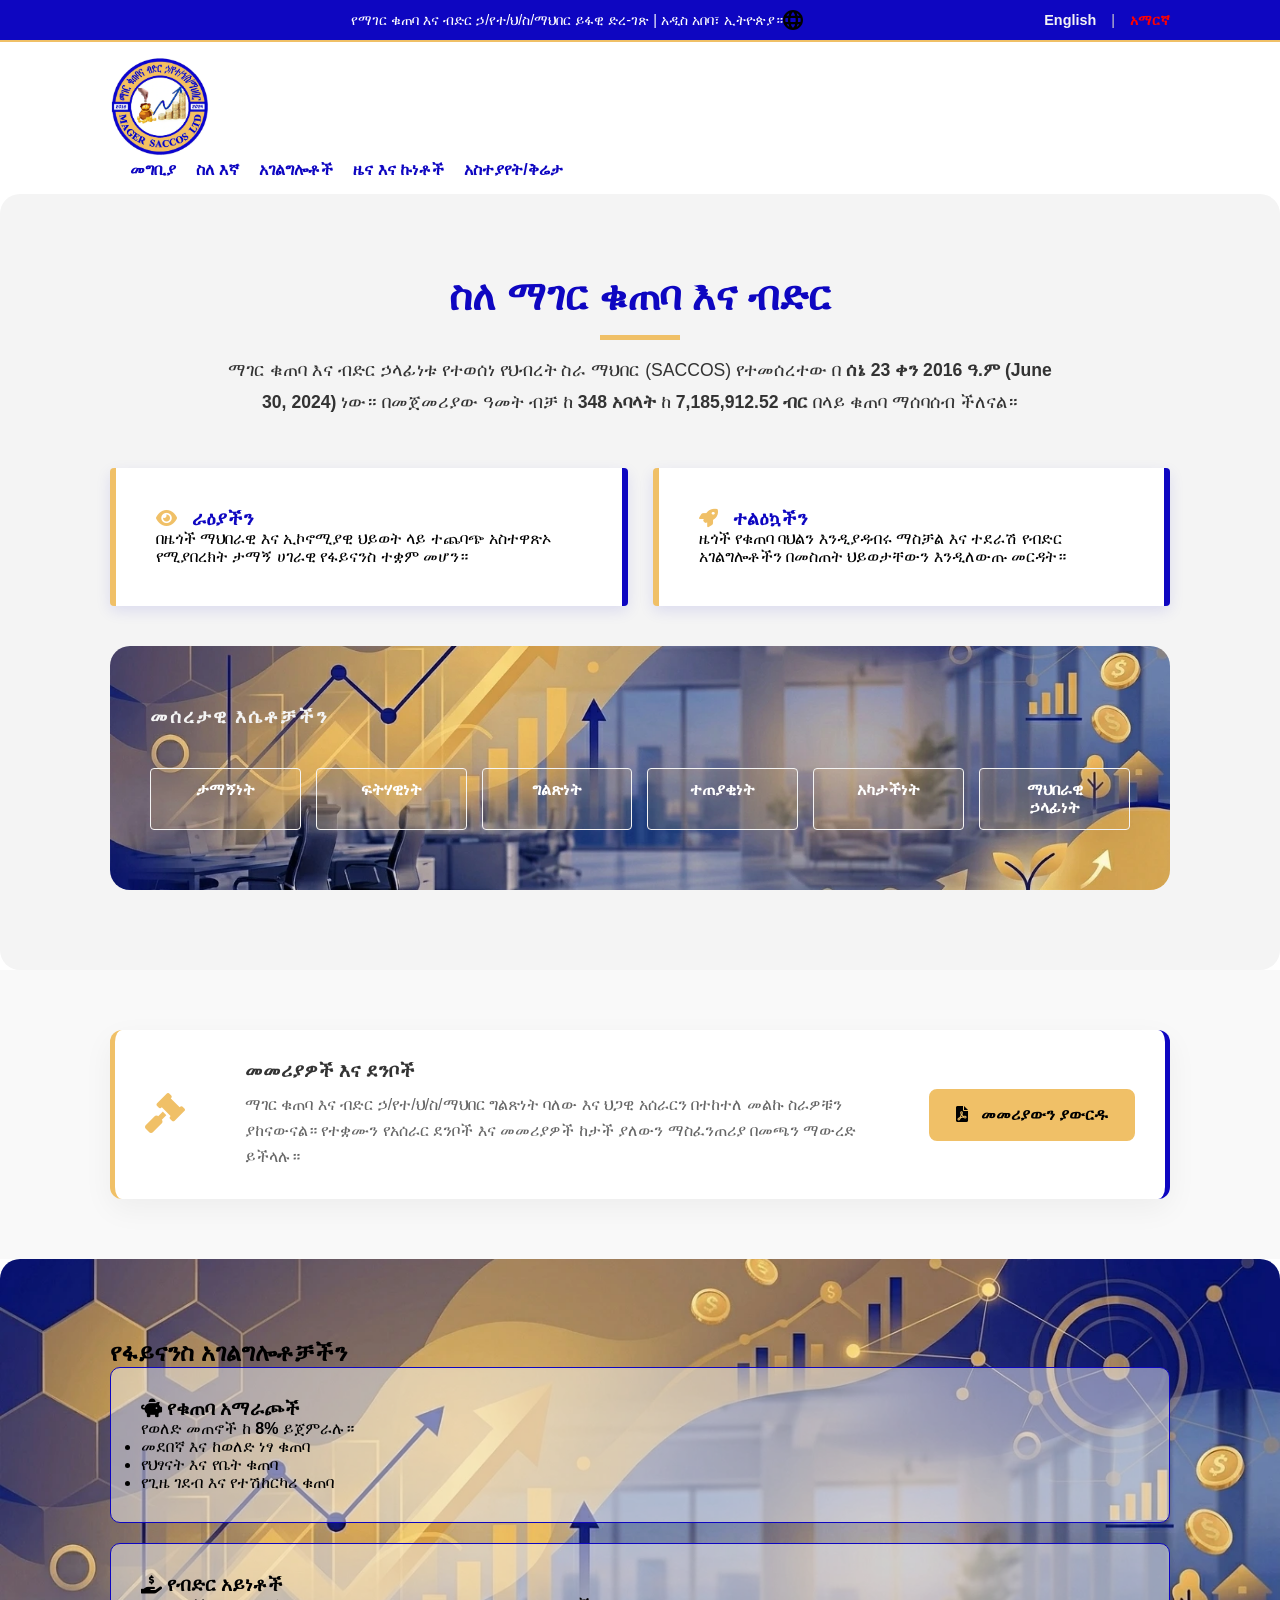
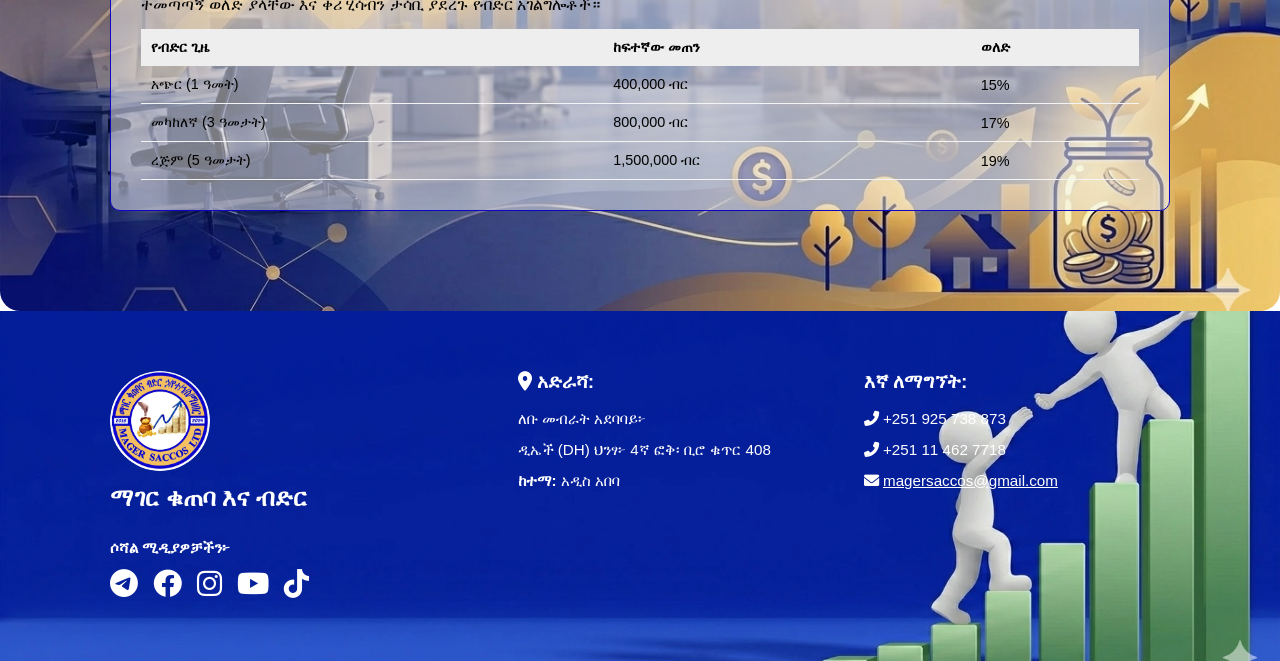
==== commit 803127ad: "logo toicon changing logo to icon" ====
--- a/about-am.html
+++ b/about-am.html
@@ -38,7 +38,7 @@
         <div class="container flex-between">
             <div class="logo-area">
                 <div class="logo-circle">
-                <img src="image/logo.webp" alt="ማገር ሎጎ" id="Logo">
+                <img src="image/icon.webp" alt="ማገር ሎጎ" id="Logo">
 
             <div class="menu-toggle" id="mobile-menu">
                 <span class="bar"></span>
@@ -160,7 +160,7 @@
         <div class="container footer-grid">
             <div class="footer-col">
                 <div class="footer-logo">
-                    <img src="image/logo.webp" alt="ማገር ሎጎ" id="Logo">
+                    <img src="image/icon.webp" alt="ማገር ሎጎ" id="Logo">
                     <h2>ማገር ቁጠባ እና ብድር</h2>
                 </div>
                 <div class="social-section">
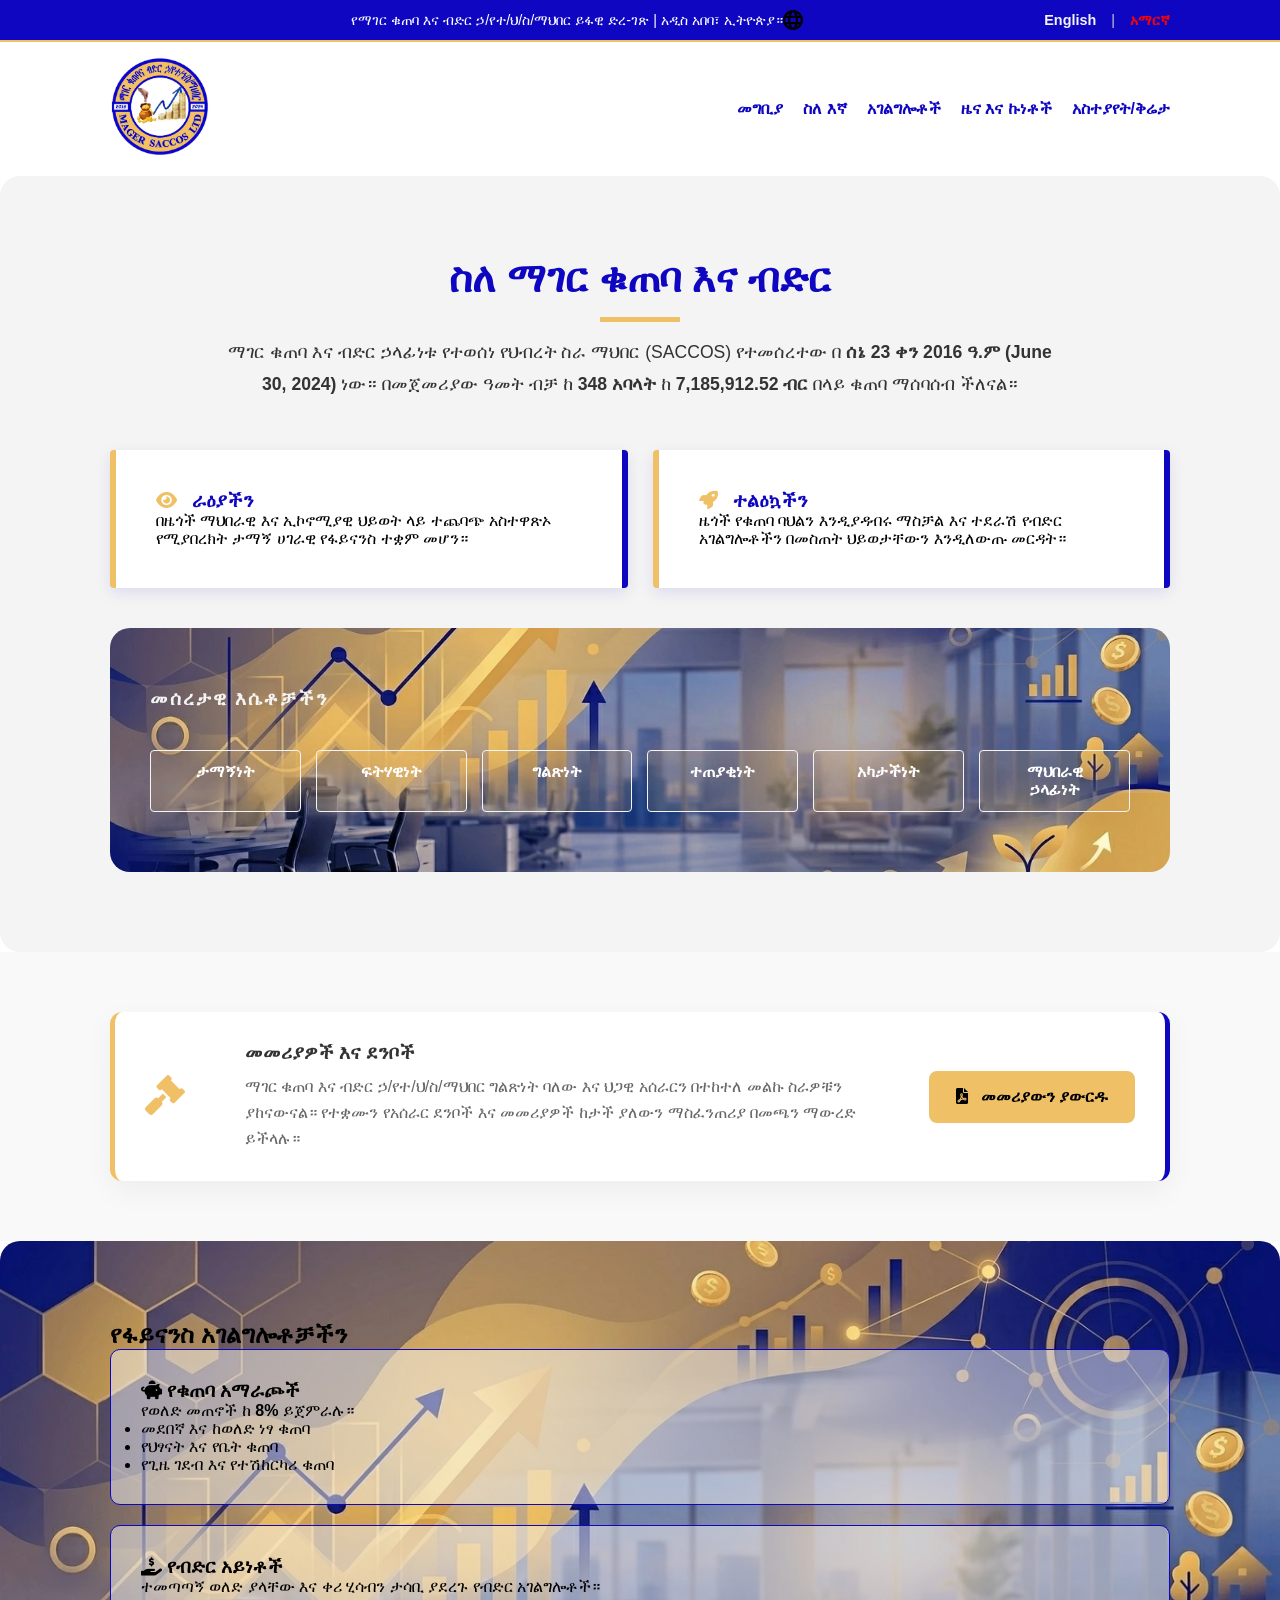
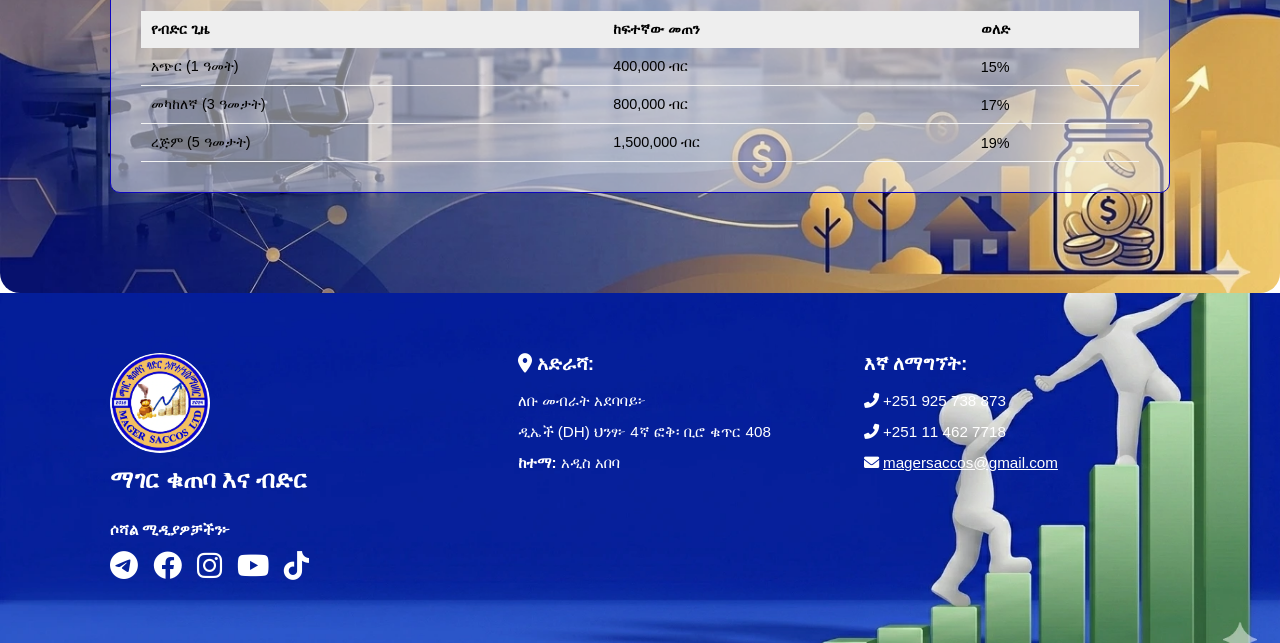
==== commit 8959d1f7: "Update gallery, add photos, and Amharic fixes Add 16 new photos (photos/s1..s16) and update gallery " ====
--- a/about-am.html
+++ b/about-am.html
@@ -38,7 +38,9 @@
         <div class="container flex-between">
             <div class="logo-area">
                 <div class="logo-circle">
-                <img src="image/icon.webp" alt="ማገር ሎጎ" id="Logo">
+                    <img src="image/icon.webp" alt="ማገር ሎጎ" id="Logo">
+                </div>
+            </div>
 
             <div class="menu-toggle" id="mobile-menu">
                 <span class="bar"></span>
--- a/style.css
+++ b/style.css
@@ -311,21 +311,57 @@
 
 
 .hero {
-    background:
-                url("image/top-header\ img.webp");
+    background-image: url(image/top-header\ img.webp);
+    width: 100%;
+    height: 80vh;
     background-size: cover;
     background-position: center;
-    padding: 100px 0;
+    position: relative;
+    display: flex;
+    align-items: center;
+}
+
+/* Gradient overlay for text readability on the left side */
+.hero::before {
+    content: '';
+    position: absolute;
+    top: 0;
+    left: 0;
+    width: 60%;
+    height: 100%;
+    background: linear-gradient(to right, rgba(200, 220, 240, 0.95) 0%, rgba(200, 220, 240, 0.7) 40%, transparent 100%);
+    z-index: 1;
+}
+
+.hero-content {
+    position: relative;
+    z-index: 2;
+    padding: 0 8%;
+    max-width: 650px;
 }
 
 .hero-content h1 {
-    font-size: 2.5rem;
-    color: var(--accent-gold);
-    margin-bottom: 20px;
+    color: #e8a838;
+    display: block;
+    font-size: 2.7rem;
+    font-weight: 700;
+    text-shadow: 
+        1px 1px 2px rgba(0, 0, 0, 0.3),
+        0 0 10px rgba(255, 255, 255, 0.5);
 }
 
 .hero-content h1 span {
+    display: block;
     color: var(--primary-blue);
+    font-size: 2.8rem;
+    margin-top: 10px;
+}
+
+.hero-content p {
+    font-size: 1.1rem;
+    color: #333;
+    margin-bottom: 25px;
+    line-height: 1.6;
 }
 
 /* Common Buttons */
@@ -333,13 +369,61 @@
     display: inline-block;
     background-color: var(--primary-blue);
     color: white;
-    padding: 12px 25px;
+    padding: 14px 30px;
     text-decoration: none;
-    border-radius: 5px;
+    border-radius: 6px;
     font-weight: bold;
+    font-size: 1rem;
     margin-top: 15px;
-}
-
+    transition: background-color 0.3s ease;
+    border: none;
+    cursor: pointer;
+}
+
+.btn-primary:hover {
+    background-color: #003399;
+    transform: translateY(-2px);
+}
+@media screen and (max-width: 1024px) {
+    .hero {
+        height: 70vh;
+        min-height: 500px;
+    }
+    .hero::before {
+        width: 70%;
+    }
+    .hero-content {
+        padding: 0 5%;
+    }
+}
+
+/* Mobile View (No longer need font rewrites thanks to clamp!) */
+@media screen and (max-width: 768px) {
+    .hero {
+        height: auto;
+        min-height: 90vh;
+        padding: 120px 0 80px;
+        background-position: 75% center;
+    }
+    
+    /* Switches to full vertical card tint for mobile readability */
+    .hero::before {
+        width: 100%;
+        
+    }
+    
+    .hero-content {
+        padding: 0 24px;
+        text-align: center;
+    }
+    
+    .btn-primary {
+        display: block;
+        width: 100%;
+        max-width: 300px;
+        margin: 25px auto 0;
+    }
+}
 /* Main Grid */
 .content-grid {
     display: grid;
